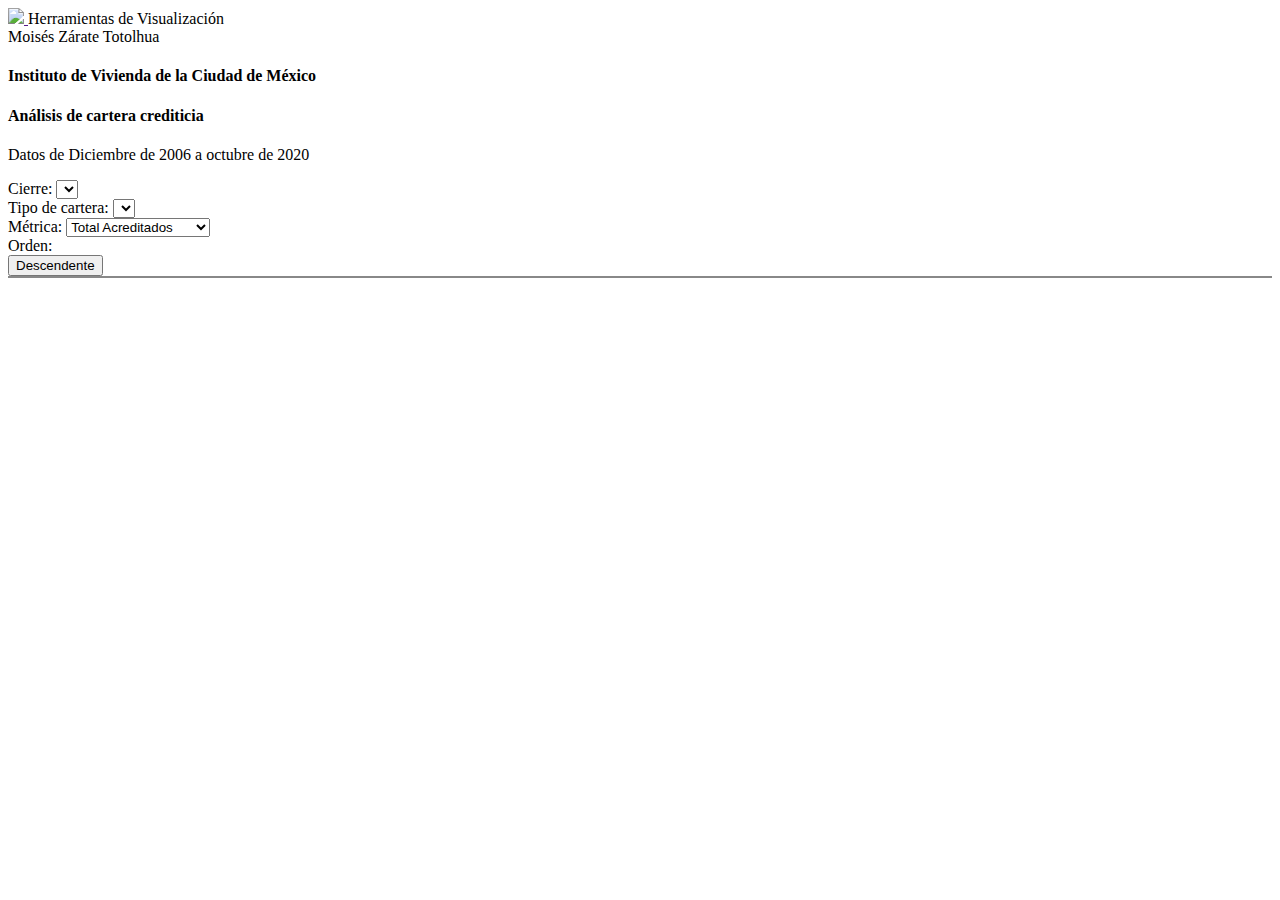
==== 01Tarea/index.html @ cd040b6d "Primera versión de tarea" ====
<!DOCTYPE html>
<html lang="en">
<head>
  <meta charset="UTF-8">
  <meta name="viewport" content="width=device-width, initial-scale=1.0">
  <title>Document</title>
  <link rel="stylesheet" href="https://cdn.jsdelivr.net/npm/bootstrap@4.5.3/dist/css/bootstrap.min.css" integrity="sha384-TX8t27EcRE3e/ihU7zmQxVncDAy5uIKz4rEkgIXeMed4M0jlfIDPvg6uqKI2xXr2" crossorigin="anonymous">
  <link rel="stylesheet" href="/css/styles.css">
</head>
<body>

  <nav class="d-flex jutify-content-between navbar navbar-light bg-light shadow">
    <a href="">
      <img src="https://www.unir.net/wp-content/uploads/2020/03/logo-horizontal-1536x925.png" class="logo">
    </a>
    Herramientas de Visualización <br>
    Moisés Zárate Totolhua

  </nav>

  <div class="container mt-4">

    <div class="row">
      <div class="col-md-12">
        <h4>Instituto de Vivienda de la Ciudad de México</h4>
        <h4>Análisis de cartera crediticia</h4>
        <p>
          Datos de Diciembre de 2006 a octubre de 2020
        </p>
      </div>
    </div>


    <div class="row">
      <div class="col-md-3">
        Cierre:
        <select id="Cierre" class="mr-3 form-control"></select>
      </div>
      <div class="col-md-3">
        Tipo de cartera:        
        <select id="tipoCartera" class="mr-3 form-control" >          
        </select>

      </div>
      <div class="col-md-3">
        Métrica:        
        <select id="metrica" class="mr-3 form-control" >
          <option value="Acreditados">Total Acreditados</option>
          <option value="Morosos">Créditos Morosos</option>
          <option value="MontoMorosos">Monto de Morosidad</option>
        </select>

      </div>
      <div class="col-md-3">
        Orden:    <br>
        <input type="button" value="Descendente" id="btnOrdenar" class="btn btn-info" onclick="cambiaOrden()"></input>
      </div>
      
    </div>

    <div class="row mb-4">
      <div class="col-md-12">
        <div id="graf" class="vizprev"></div>
      </div>
    </div>

    

  </div>

  <script src="/js/d3.js"></script>
  <script src="https://code.jquery.com/jquery-3.5.1.slim.min.js" integrity="sha384-DfXdz2htPH0lsSSs5nCTpuj/zy4C+OGpamoFVy38MVBnE+IbbVYUew+OrCXaRkfj" crossorigin="anonymous"></script>
  <script src="https://cdn.jsdelivr.net/npm/bootstrap@4.5.3/dist/js/bootstrap.bundle.min.js" integrity="sha384-ho+j7jyWK8fNQe+A12Hb8AhRq26LrZ/JpcUGGOn+Y7RsweNrtN/tE3MoK7ZeZDyx" crossorigin="anonymous"></script>

  <script src="app.js"></script>

</body>
</html>
---- css/styles.css ----
.logo {
  height: 100px;
}

.avatar {
  height: 150px;
}

.imgproy {
  height: 75px;
  width: 75px;
  object-fit: cover;
}

.vizprev {
  background-color: #eee;
  border: 1px solid #888;
}

.eje {
  font-family: 'Roboto Condensed';
  font-size: 12px;
}

.titulo-grafica {
  font-family: 'Montserrat';
  font-weight: bold;
  font-size: 20px;
}
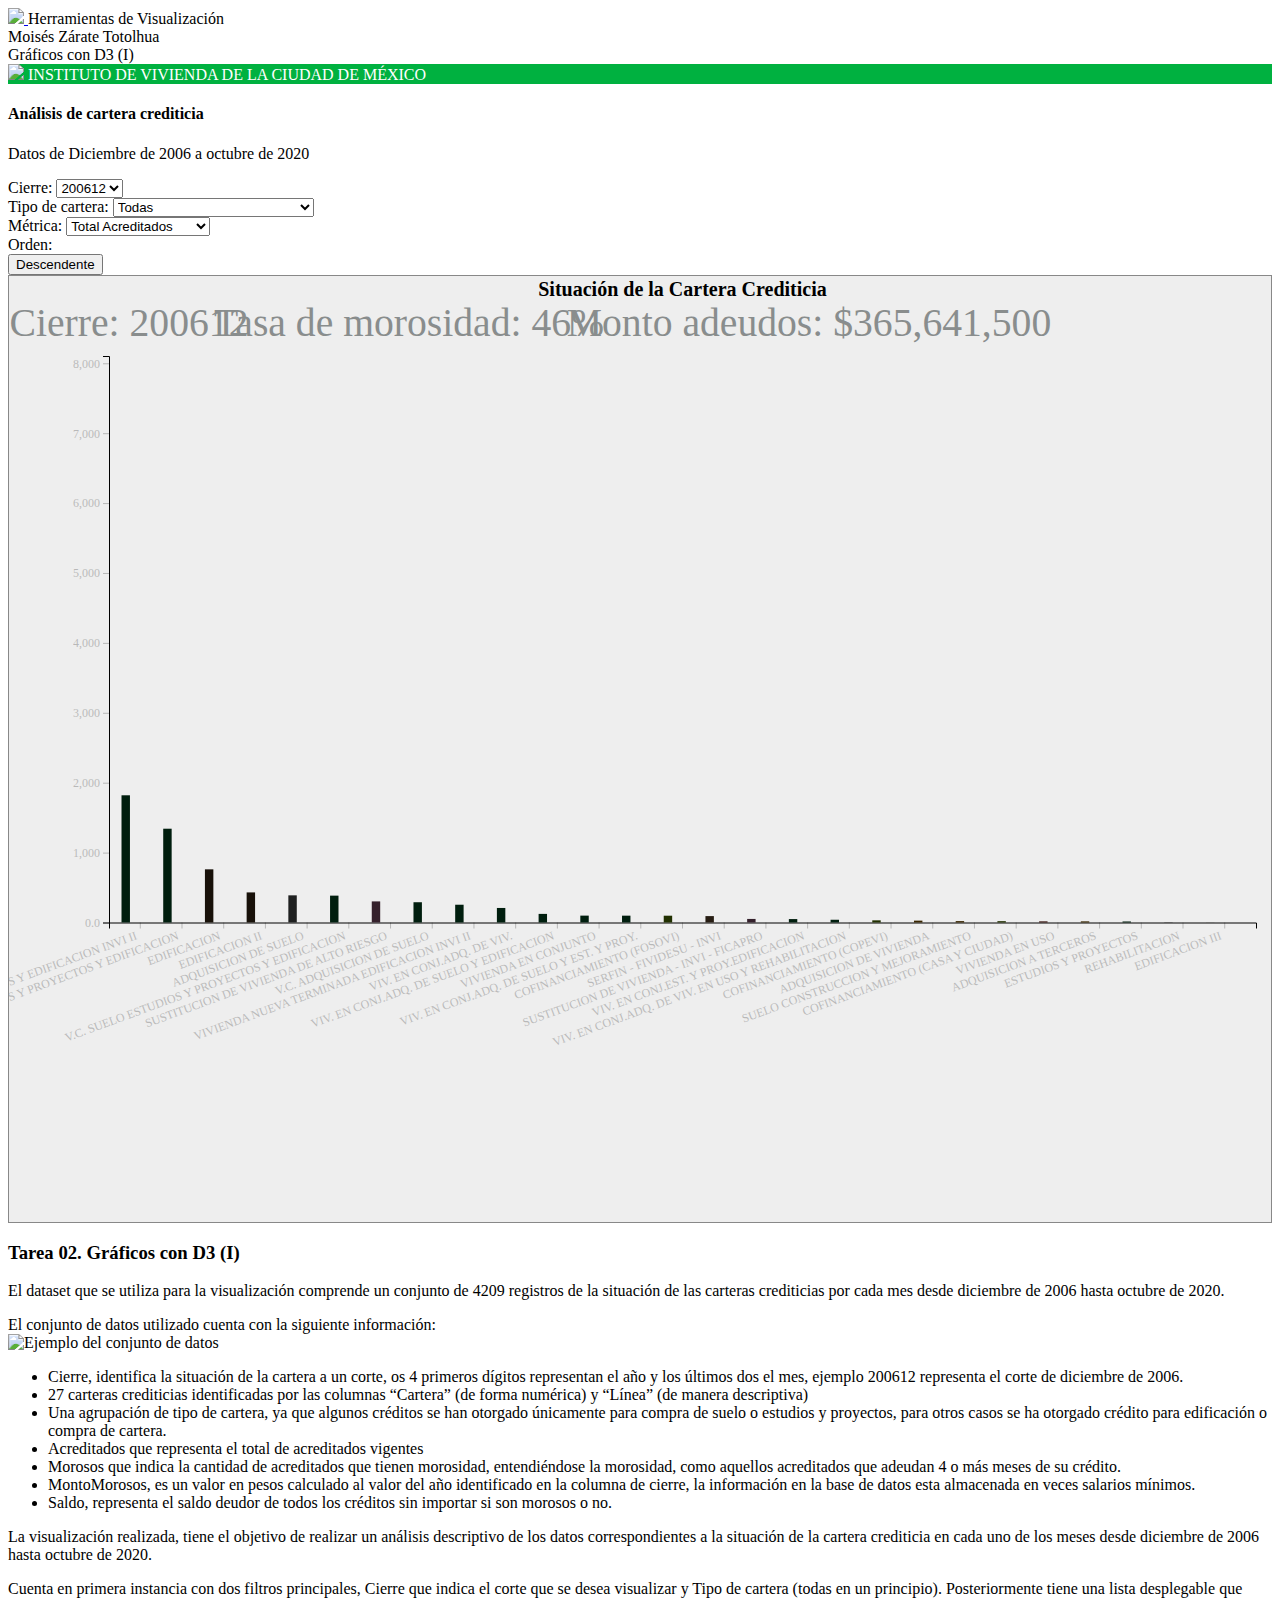
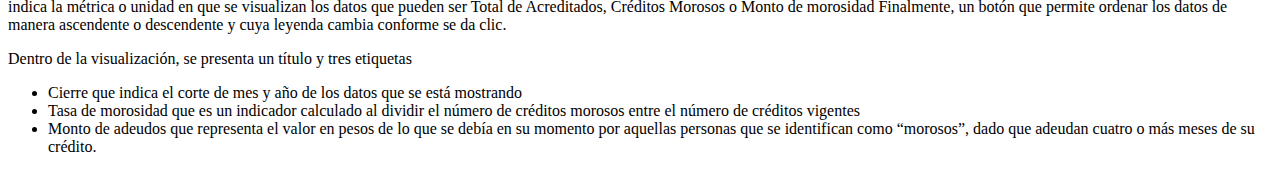
==== commit fb2d0eb6: "Actualización de tarea" ====
--- a/01Tarea/index.html
+++ b/01Tarea/index.html
@@ -1,28 +1,41 @@
 <!DOCTYPE html>
 <html lang="en">
+
 <head>
   <meta charset="UTF-8">
   <meta name="viewport" content="width=device-width, initial-scale=1.0">
-  <title>Document</title>
-  <link rel="stylesheet" href="https://cdn.jsdelivr.net/npm/bootstrap@4.5.3/dist/css/bootstrap.min.css" integrity="sha384-TX8t27EcRE3e/ihU7zmQxVncDAy5uIKz4rEkgIXeMed4M0jlfIDPvg6uqKI2xXr2" crossorigin="anonymous">
+  <title>Moisés Zárate Totolhua - Gráficos con D3 (I) </title>
+
+
+  <link rel="stylesheet" href="https://cdn.jsdelivr.net/npm/bootstrap@4.5.3/dist/css/bootstrap.min.css"
+    integrity="sha384-TX8t27EcRE3e/ihU7zmQxVncDAy5uIKz4rEkgIXeMed4M0jlfIDPvg6uqKI2xXr2" crossorigin="anonymous">
   <link rel="stylesheet" href="/css/styles.css">
 </head>
+
 <body>
 
   <nav class="d-flex jutify-content-between navbar navbar-light bg-light shadow">
-    <a href="">
+    <a href="/index.html">
       <img src="https://www.unir.net/wp-content/uploads/2020/03/logo-horizontal-1536x925.png" class="logo">
     </a>
     Herramientas de Visualización <br>
-    Moisés Zárate Totolhua
+    Moisés Zárate Totolhua <br>
+    Gráficos con D3 (I)
 
   </nav>
 
   <div class="container mt-4">
 
+    <div class="row encabezadoVisualizacion mb-4">
+      <div class="col-md-12" style="color:#FFF">
+        <img src="https://www.invi.cdmx.gob.mx/themes/base/assets/images/logos/Logo_CDMX.png" class="img-responsive">
+        INSTITUTO DE VIVIENDA DE LA CIUDAD DE MÉXICO
+
+      </div>
+    </div>
+
     <div class="row">
-      <div class="col-md-12">
-        <h4>Instituto de Vivienda de la Ciudad de México</h4>
+      <div class="col-md-12 ">
         <h4>Análisis de cartera crediticia</h4>
         <p>
           Datos de Diciembre de 2006 a octubre de 2020
@@ -37,14 +50,14 @@
         <select id="Cierre" class="mr-3 form-control"></select>
       </div>
       <div class="col-md-3">
-        Tipo de cartera:        
-        <select id="tipoCartera" class="mr-3 form-control" >          
+        Tipo de cartera:
+        <select id="tipoCartera" class="mr-3 form-control">
         </select>
 
       </div>
       <div class="col-md-3">
-        Métrica:        
-        <select id="metrica" class="mr-3 form-control" >
+        Métrica:
+        <select id="metrica" class="mr-3 form-control">
           <option value="Acreditados">Total Acreditados</option>
           <option value="Morosos">Créditos Morosos</option>
           <option value="MontoMorosos">Monto de Morosidad</option>
@@ -52,10 +65,10 @@
 
       </div>
       <div class="col-md-3">
-        Orden:    <br>
+        Orden: <br>
         <input type="button" value="Descendente" id="btnOrdenar" class="btn btn-info" onclick="cambiaOrden()"></input>
       </div>
-      
+
     </div>
 
     <div class="row mb-4">
@@ -64,15 +77,105 @@
       </div>
     </div>
 
-    
+    <div class="row mb-4">
+      <div class="col-md-12">
+        <h3>
+            Tarea 02. Gráficos con D3 (I)
+          </h4>
+        <p>
+          El dataset que se utiliza para la visualización comprende un conjunto de 4209 registros de la situación de
+          las carteras crediticias
+          por cada mes desde diciembre de 2006 hasta octubre de 2020.
+        </p>
+        <p>
+          El conjunto de datos utilizado cuenta con la siguiente información:
+          <br>
+          <img src="/img/Tarea02_Img01.png" alt="Ejemplo del conjunto de datos" class="img-responsive" />
+
+        <ul>
+          <li>
+            Cierre, identifica la situación de la cartera a un corte, os 4 primeros dígitos representan el año y los
+            últimos dos el mes,
+            ejemplo 200612 representa el corte de diciembre de 2006.
+          </li>
+          <li>
+            27 carteras crediticias identificadas por las columnas “Cartera” (de forma numérica) y “Línea” (de
+            manera descriptiva)
+          </li>
+          <li>
+            Una agrupación de tipo de cartera, ya que algunos créditos se han otorgado únicamente para compra de
+            suelo o estudios y proyectos, para otros casos se ha otorgado crédito para edificación o compra de
+            cartera.
+          </li>
+          <li>
+            Acreditados que representa el total de acreditados vigentes
+          </li>
+          <li>
+            Morosos que indica la cantidad de acreditados que tienen morosidad, entendiéndose la morosidad, como
+            aquellos acreditados que adeudan 4 o más meses de su crédito.
+          </li>
+          <li>
+            MontoMorosos, es un valor en pesos calculado al valor del año identificado en la columna de cierre, la
+            información en la base de datos esta almacenada en veces salarios mínimos.
+          </li>
+          <li>
+            Saldo, representa el saldo deudor de todos los créditos sin importar si son morosos o no.
+          </li>
+        </ul>
+
+        </p>
+
+        <p>
+          La visualización realizada, tiene el objetivo de realizar un análisis descriptivo de los datos
+          correspondientes a
+          la situación de la cartera crediticia en cada uno de los meses desde diciembre de 2006 hasta octubre de 2020.
+        </p>
+
+        <p>
+          Cuenta en primera instancia con dos filtros principales, Cierre que indica el corte que se desea visualizar y
+          Tipo de cartera (todas en un principio).
+          Posteriormente tiene una lista desplegable que indica la métrica o unidad en que se visualizan los datos que
+          pueden ser Total de Acreditados, Créditos Morosos o Monto de morosidad
+          Finalmente, un botón que permite ordenar los datos de manera ascendente o descendente y cuya leyenda cambia
+          conforme se da clic.
+
+        </p>
+
+        <p>
+          Dentro de la visualización, se presenta un título y tres etiquetas
+        <ul>
+          <li>
+            Cierre que indica el corte de mes y año de los datos que se está mostrando
+          </li>
+          <li>
+            Tasa de morosidad que es un indicador calculado al dividir el número de créditos morosos entre el número de
+            créditos vigentes
+          </li>
+          <li>
+            Monto de adeudos que representa el valor en pesos de lo que se debía en su momento por aquellas personas que
+            se
+            identifican como “morosos”, dado que adeudan cuatro o más meses de su crédito.
+          </li>
+        </ul>
+        </p>
+
+
+
+      </div>
+    </div>
 
   </div>
 
   <script src="/js/d3.js"></script>
-  <script src="https://code.jquery.com/jquery-3.5.1.slim.min.js" integrity="sha384-DfXdz2htPH0lsSSs5nCTpuj/zy4C+OGpamoFVy38MVBnE+IbbVYUew+OrCXaRkfj" crossorigin="anonymous"></script>
-  <script src="https://cdn.jsdelivr.net/npm/bootstrap@4.5.3/dist/js/bootstrap.bundle.min.js" integrity="sha384-ho+j7jyWK8fNQe+A12Hb8AhRq26LrZ/JpcUGGOn+Y7RsweNrtN/tE3MoK7ZeZDyx" crossorigin="anonymous"></script>
+  <script src="https://code.jquery.com/jquery-3.5.1.slim.min.js"
+    integrity="sha384-DfXdz2htPH0lsSSs5nCTpuj/zy4C+OGpamoFVy38MVBnE+IbbVYUew+OrCXaRkfj"
+    crossorigin="anonymous"></script>
+  <script src="https://cdn.jsdelivr.net/npm/bootstrap@4.5.3/dist/js/bootstrap.bundle.min.js"
+    integrity="sha384-ho+j7jyWK8fNQe+A12Hb8AhRq26LrZ/JpcUGGOn+Y7RsweNrtN/tE3MoK7ZeZDyx"
+    crossorigin="anonymous"></script>
 
   <script src="app.js"></script>
 
 </body>
+
 </html>--- a/css/styles.css
+++ b/css/styles.css
@@ -20,6 +20,7 @@
 .eje {
   font-family: 'Roboto Condensed';
   font-size: 12px;
+  
 }
 
 .titulo-grafica {
@@ -27,3 +28,7 @@
   font-weight: bold;
   font-size: 20px;
 }
+
+.encabezadoVisualizacion{
+  background-color: #00b140;
+}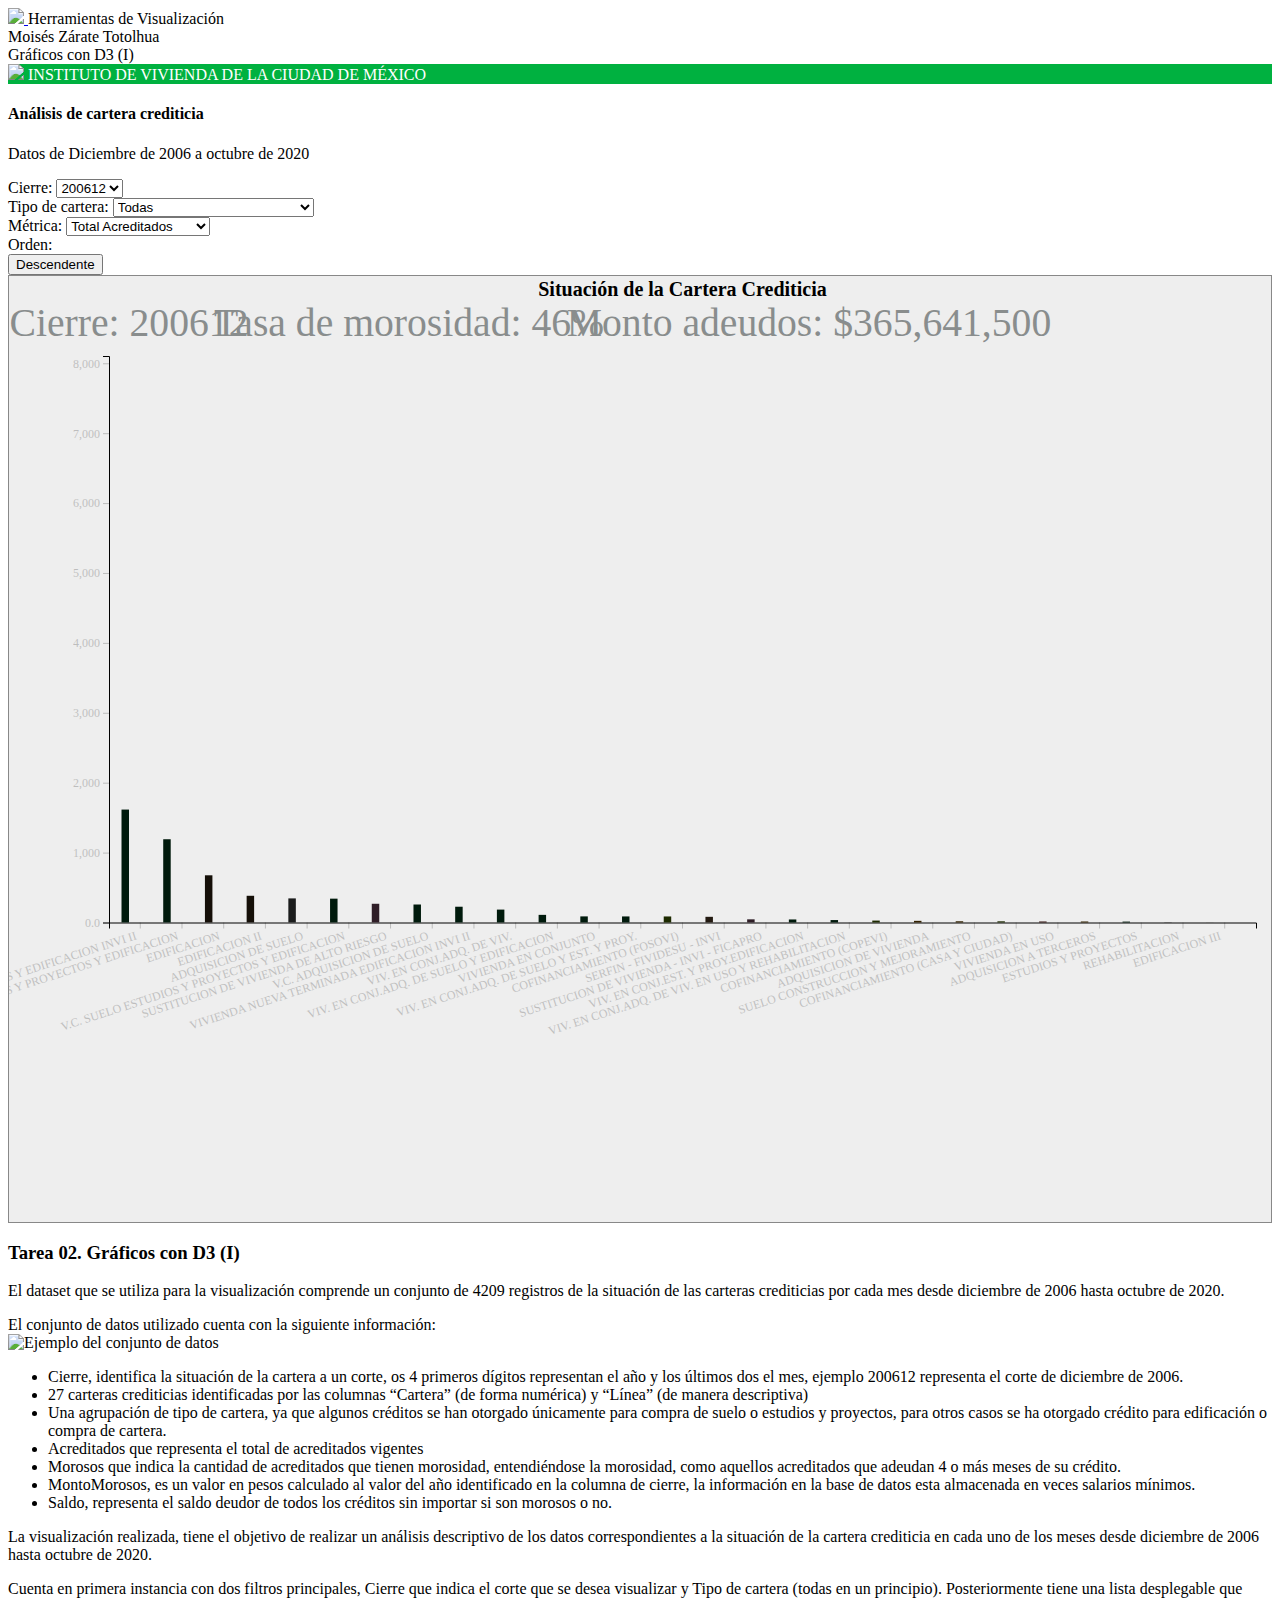
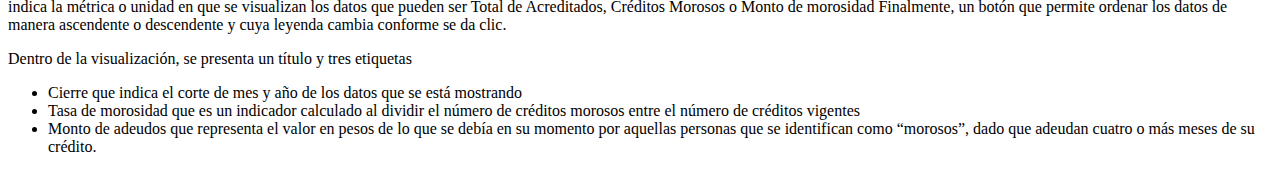
==== commit 87135f8a: "Actualización deimagen" ====
--- a/01Tarea/index.html
+++ b/01Tarea/index.html
@@ -90,7 +90,7 @@
         <p>
           El conjunto de datos utilizado cuenta con la siguiente información:
           <br>
-          <img src="/img/Tarea02_Img01.png" alt="Ejemplo del conjunto de datos" class="img-responsive" />
+          <img src="/img/Tarea02_Img02.png" alt="Ejemplo del conjunto de datos" class="img-responsive" />
 
         <ul>
           <li>
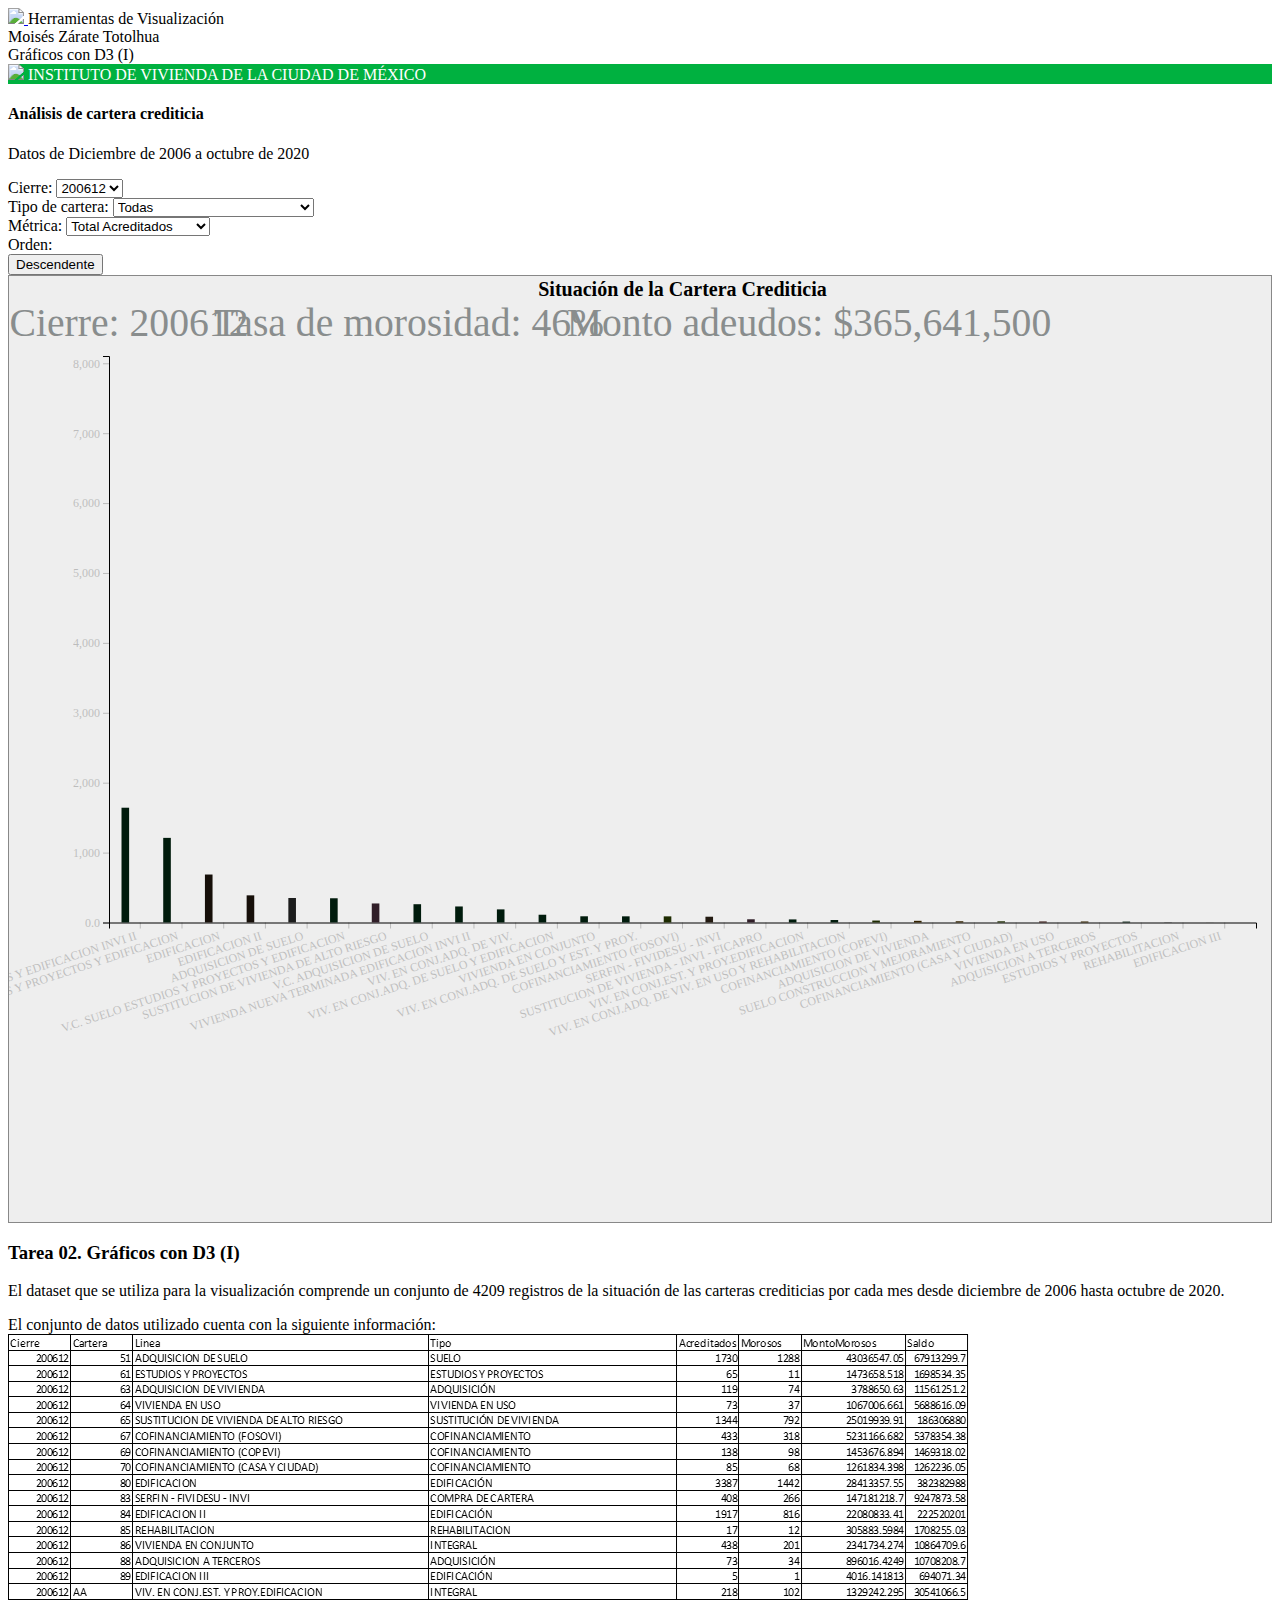
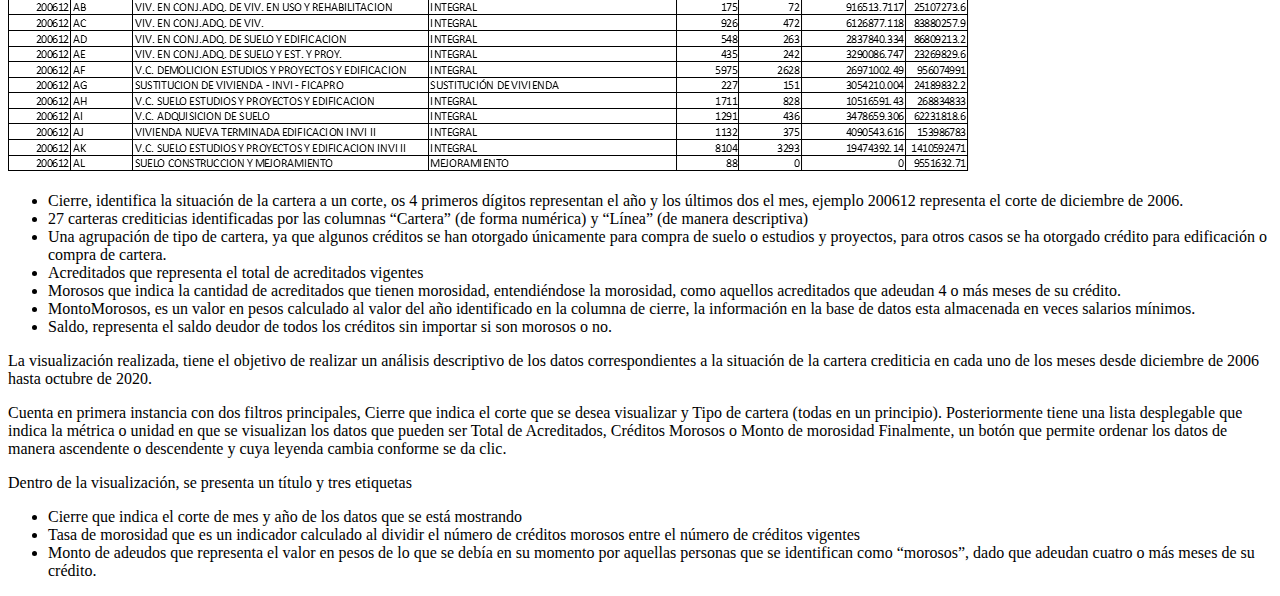
==== commit d76bbb7b: "Update index.html" ====
--- a/01Tarea/index.html
+++ b/01Tarea/index.html
@@ -90,7 +90,7 @@
         <p>
           El conjunto de datos utilizado cuenta con la siguiente información:
           <br>
-          <img src="/img/Tarea02_Img02.png" alt="Ejemplo del conjunto de datos" class="img-responsive" />
+          <img src="/img/Tarea02_img02.png" alt="Ejemplo del conjunto de datos." class="img-responsive" />
 
         <ul>
           <li>
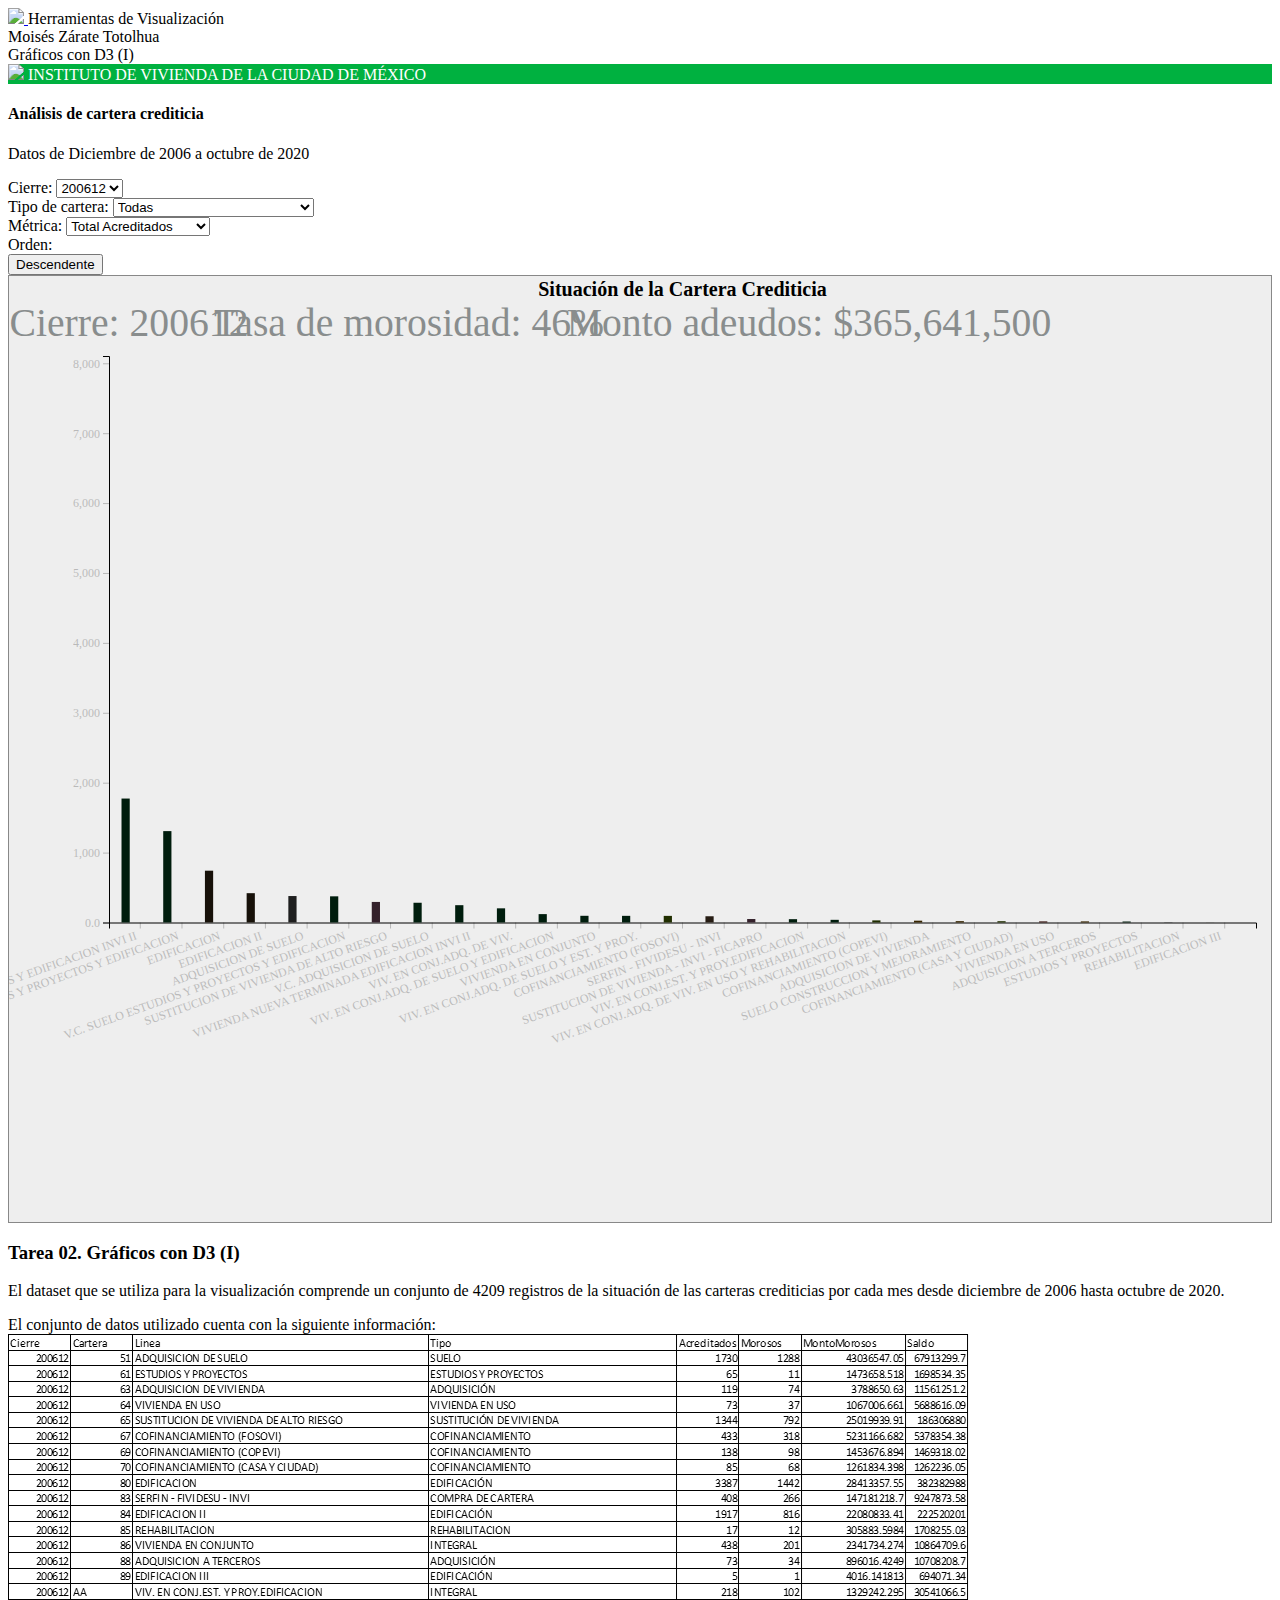
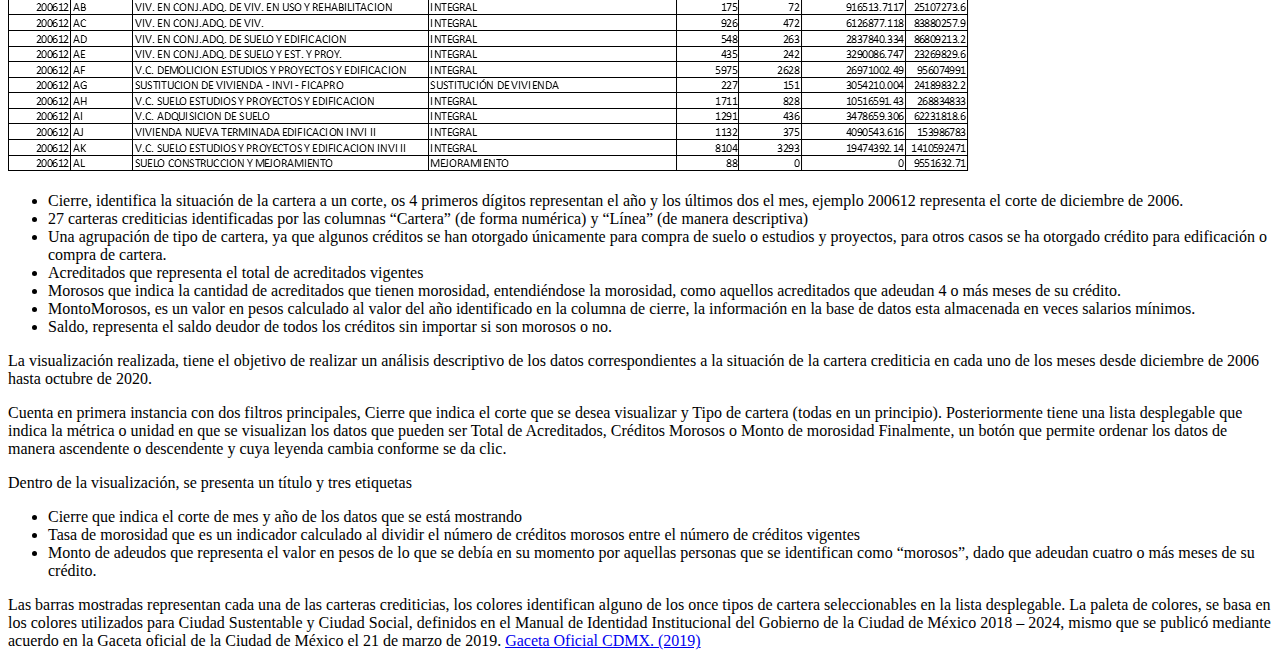
==== commit 2c410779: "Update index.html" ====
--- a/01Tarea/index.html
+++ b/01Tarea/index.html
@@ -159,7 +159,13 @@
         </ul>
         </p>
 
-
+<p>
+  Las barras mostradas representan cada una de las carteras crediticias, los colores identifican alguno de los once tipos de cartera 
+  seleccionables en la lista desplegable. La paleta de colores, se basa en los colores utilizados para Ciudad Sustentable y Ciudad Social, 
+  definidos en el Manual de Identidad Institucional del Gobierno de la Ciudad de México 2018 – 2024, 
+  mismo que se publicó mediante acuerdo en la Gaceta oficial de la Ciudad de México el 21 de marzo de 2019. 
+  <a href="https://data.consejeria.cdmx.gob.mx/portal_old/uploads/gacetas/fa597c60792082904cd6dbc497edcedb.pdf" target="_blank">Gaceta Oficial CDMX. (2019)</a> 
+</p>
 
       </div>
     </div>
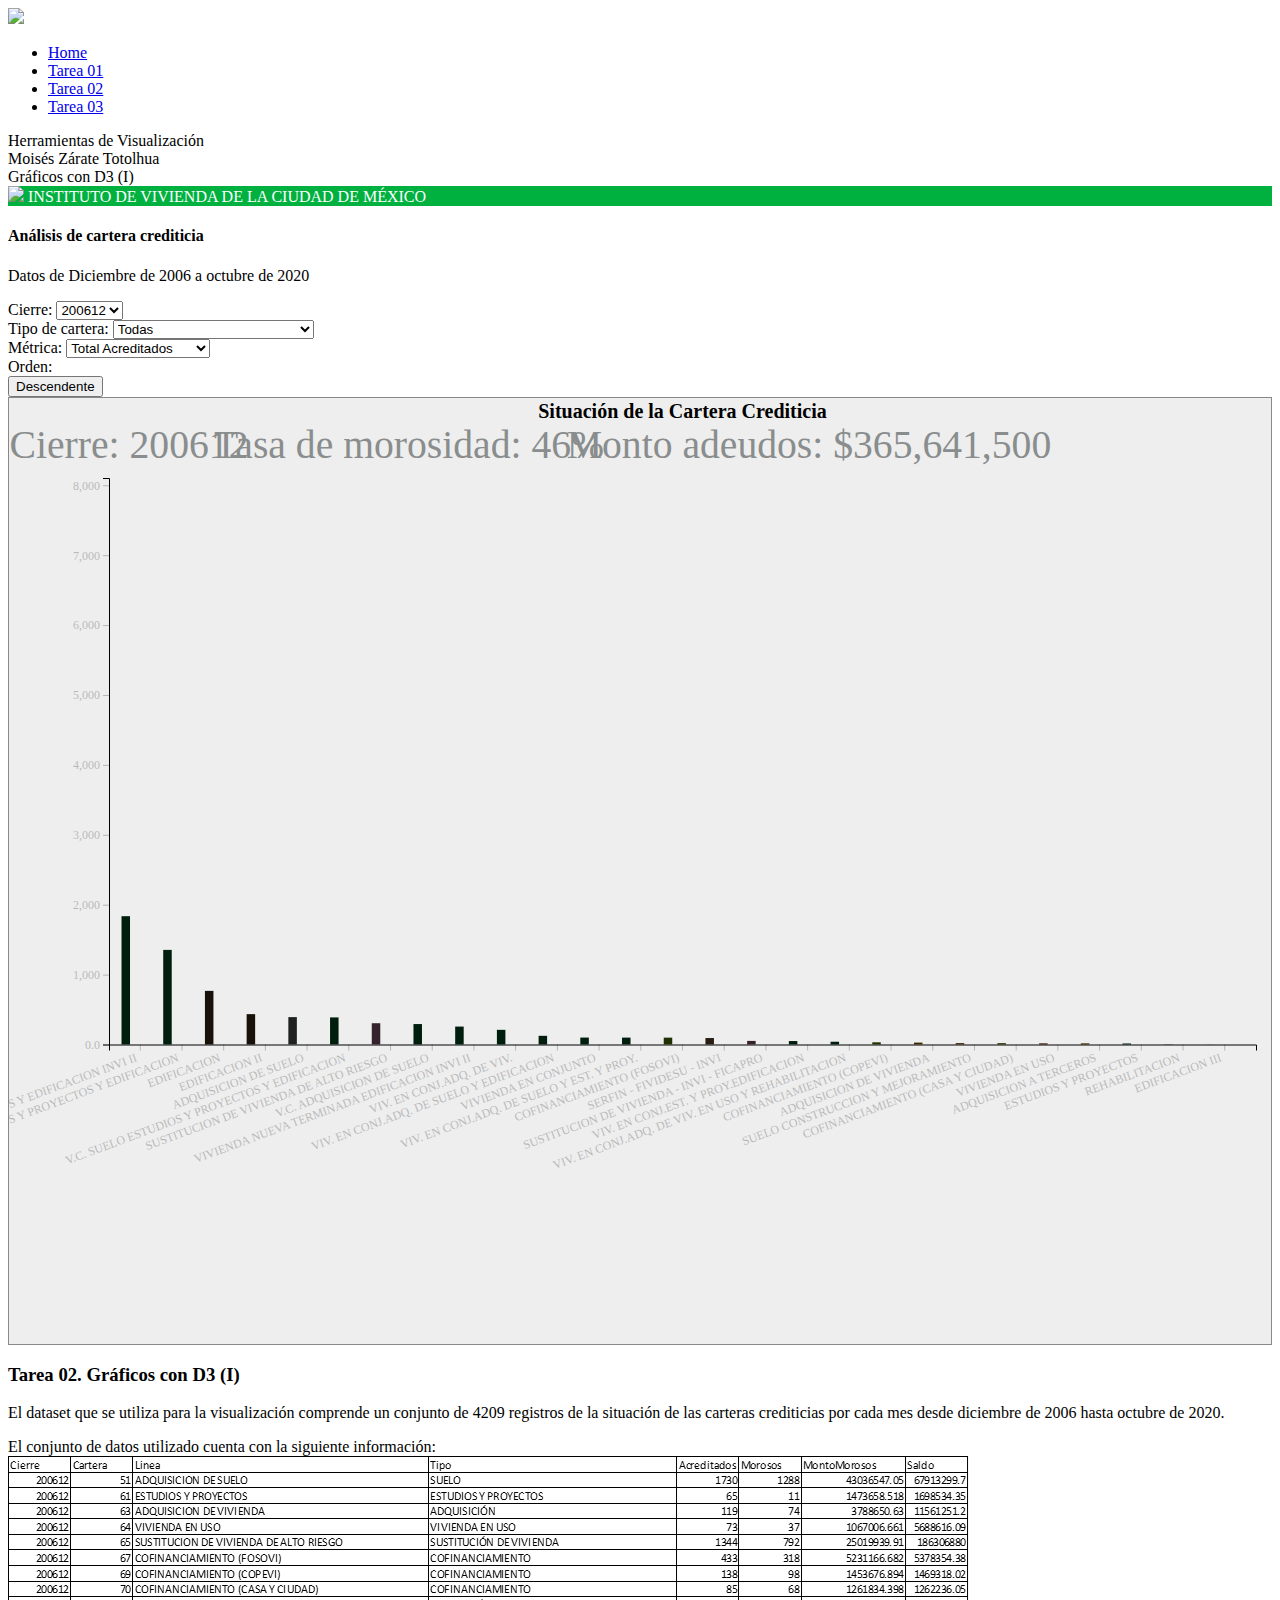
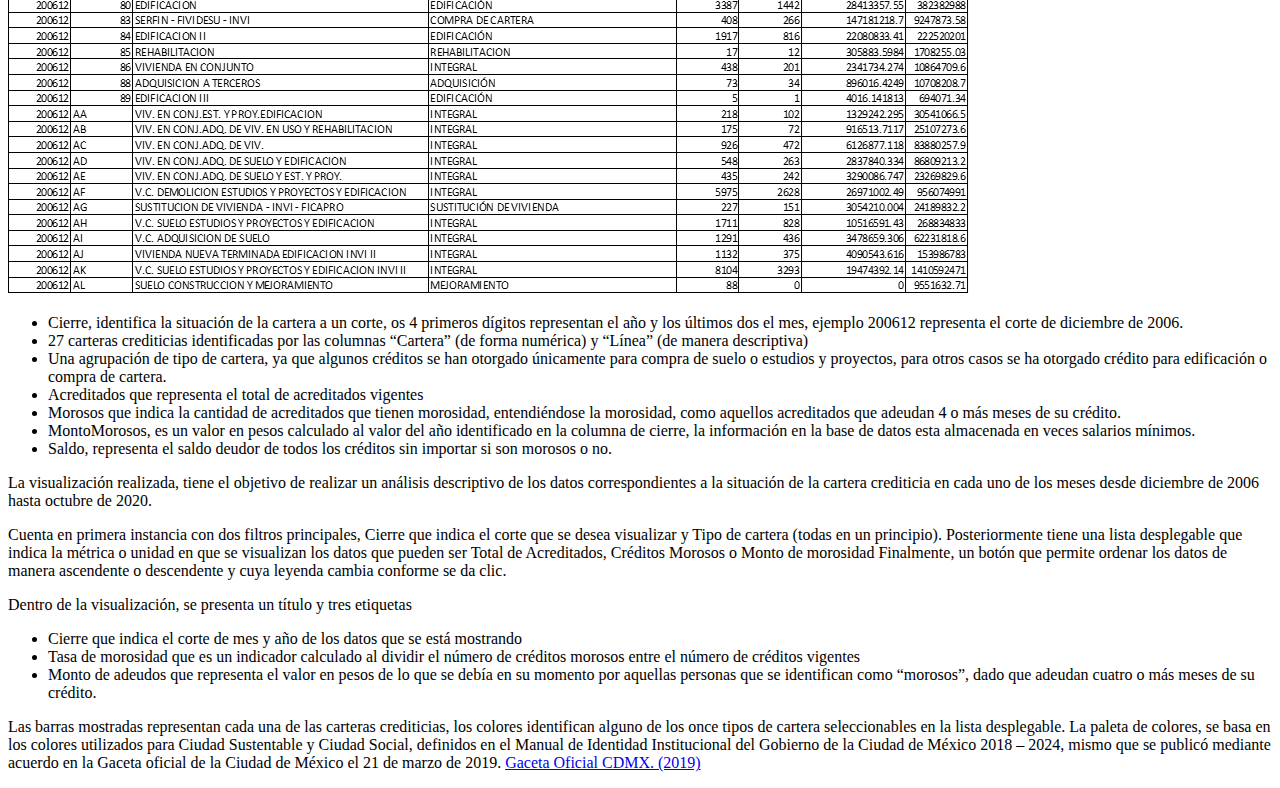
==== commit b2d06aa3: "Update index.html" ====
--- a/01Tarea/index.html
+++ b/01Tarea/index.html
@@ -15,9 +15,27 @@
 <body>
 
   <nav class="d-flex jutify-content-between navbar navbar-light bg-light shadow">
+
+
     <a href="/index.html">
       <img src="https://www.unir.net/wp-content/uploads/2020/03/logo-horizontal-1536x925.png" class="logo">
     </a>
+
+    <ul class="nav nav-tabs">
+      <li class="nav-item">
+        <a class="nav-link" href="/index.html">Home</a>
+      </li>
+      <li class="nav-item">
+        <a class="nav-link" href="/pdfs/Trabajo01-visualizando-nuestro-primer-dataset.pdf" target="_blank">Tarea 01 </a>
+      </li>
+      <li class="nav-item">
+        <a class="nav-link active" href="index.html">Tarea 02</a>
+      </li>
+      <li class="nav-item">
+        <a class="nav-link disabled" href="#">Tarea 03</a>
+      </li>
+    </ul>
+    
     Herramientas de Visualización <br>
     Moisés Zárate Totolhua <br>
     Gráficos con D3 (I)
@@ -26,6 +44,9 @@
 
   <div class="container mt-4">
 
+   
+
+    
     <div class="row encabezadoVisualizacion mb-4">
       <div class="col-md-12" style="color:#FFF">
         <img src="https://www.invi.cdmx.gob.mx/themes/base/assets/images/logos/Logo_CDMX.png" class="img-responsive">
@@ -33,6 +54,7 @@
 
       </div>
     </div>
+
 
     <div class="row">
       <div class="col-md-12 ">
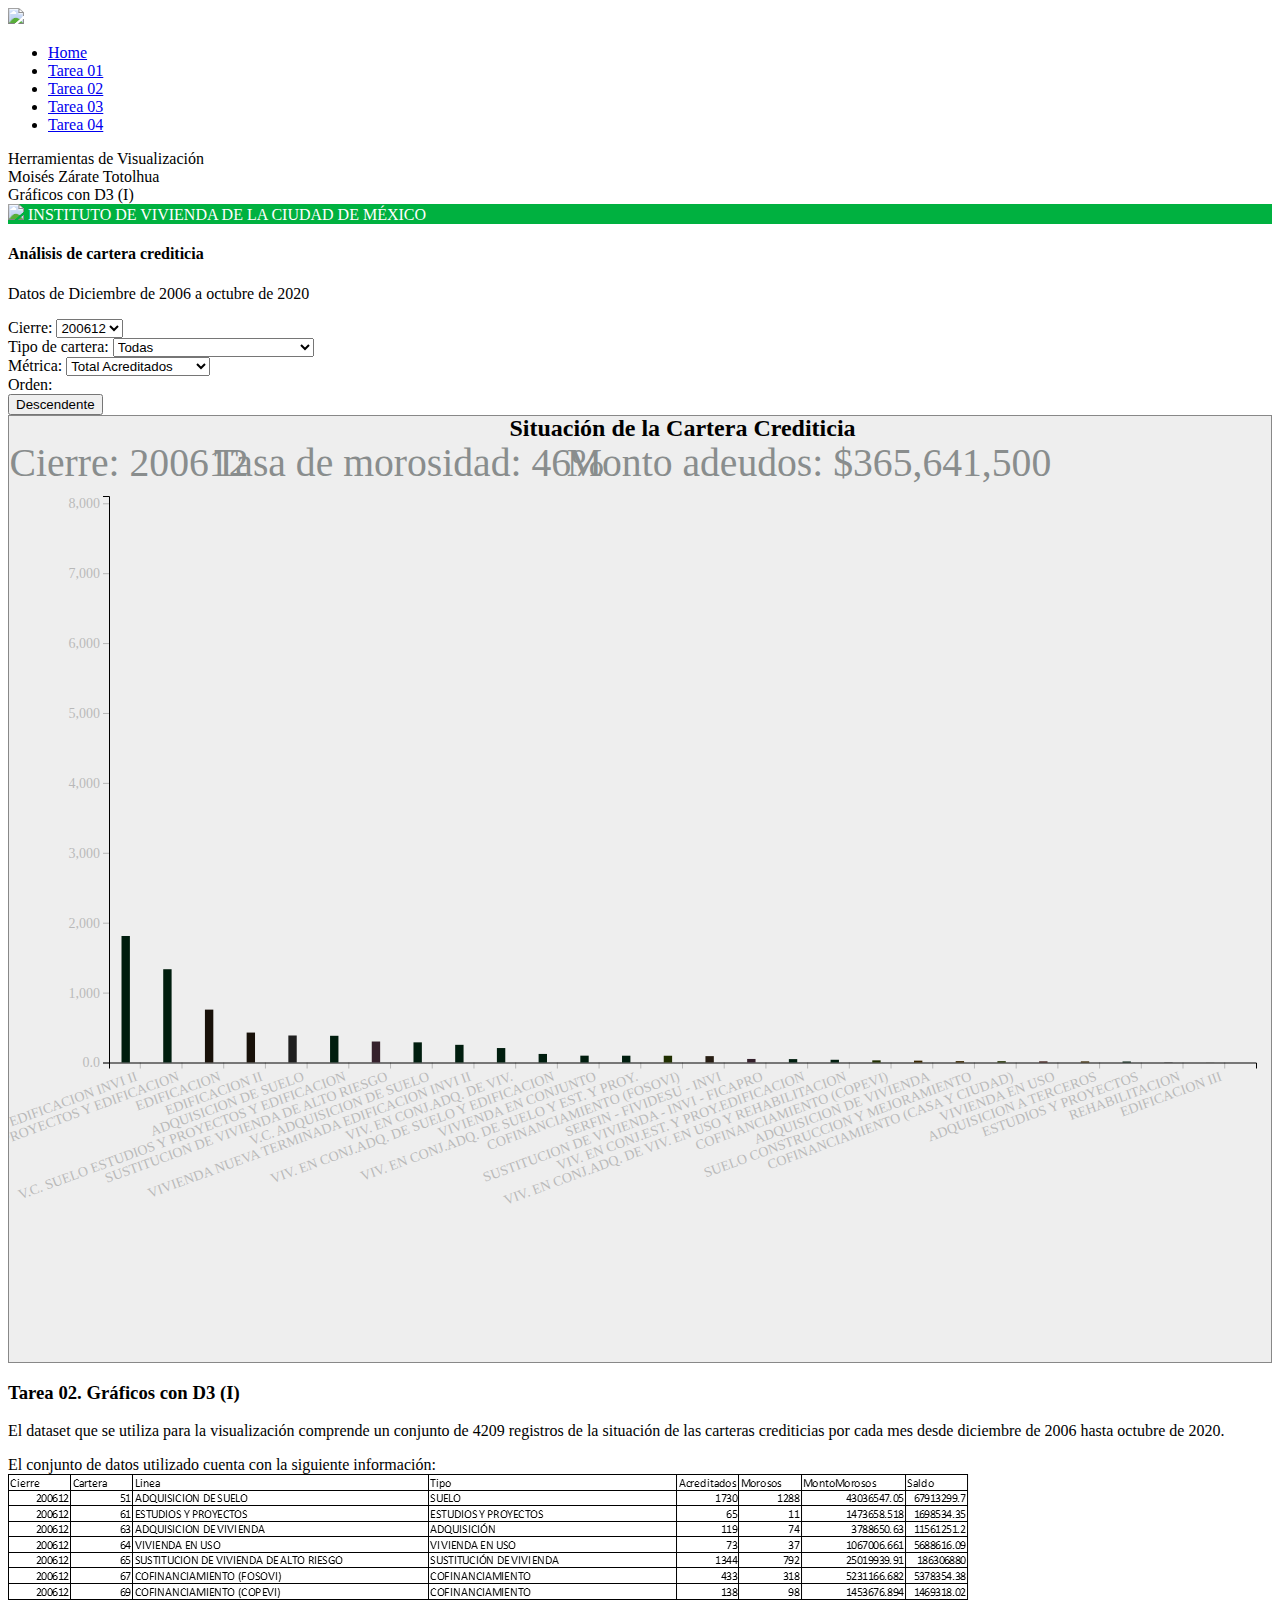
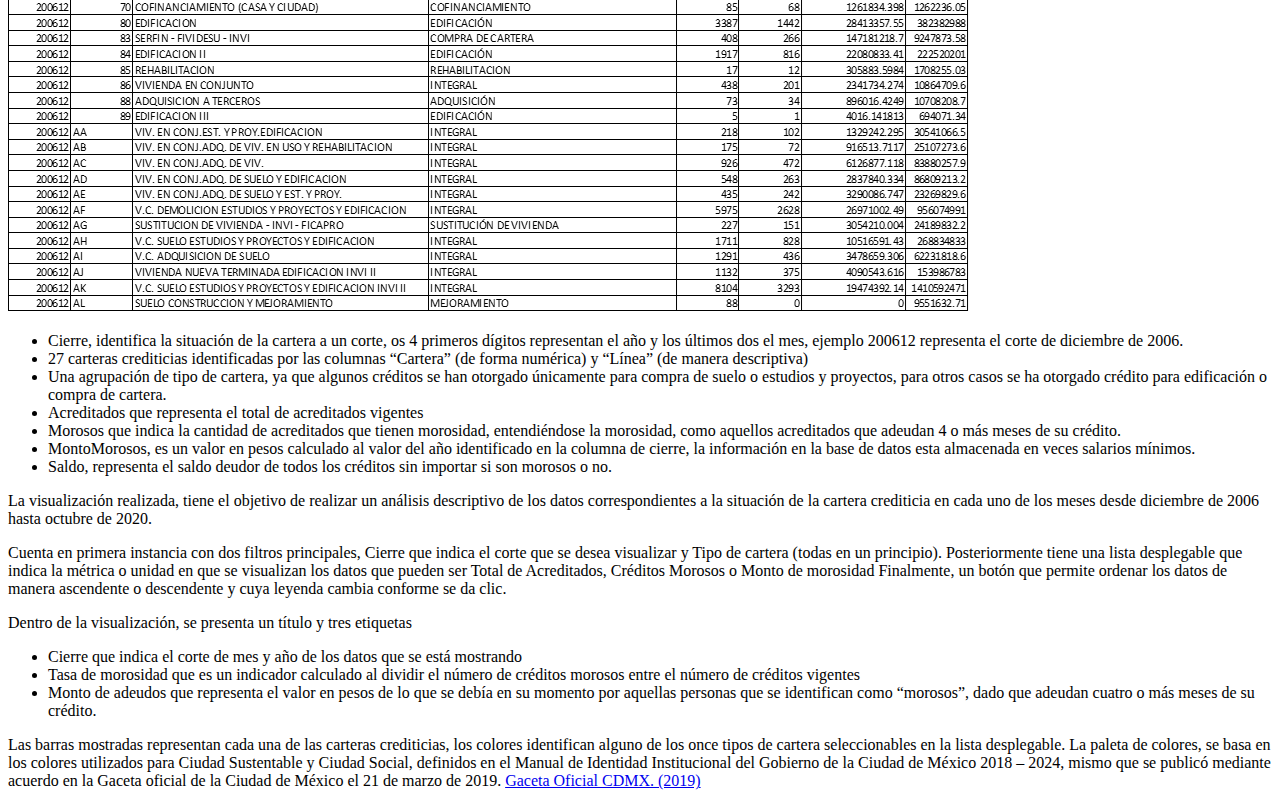
==== commit 6cb1d435: "Tarea 04" ====
--- a/01Tarea/index.html
+++ b/01Tarea/index.html
@@ -29,10 +29,13 @@
         <a class="nav-link" href="/pdfs/Trabajo01-visualizando-nuestro-primer-dataset.pdf" target="_blank">Tarea 01 </a>
       </li>
       <li class="nav-item">
-        <a class="nav-link active" href="index.html">Tarea 02</a>
-      </li>
-      <li class="nav-item">
-        <a class="nav-link disabled" href="#">Tarea 03</a>
+        <a class="nav-link active " href="/01Tarea/index.html">Tarea 02</a>
+      </li>
+      <li class="nav-item">
+        <a class="nav-link " href="/02Tarea/index.html">Tarea 03</a>
+      </li>
+      <li class="nav-item">
+        <a class="nav-link " href="/03Tarea/index.html">Tarea 04</a>
       </li>
     </ul>
     
@@ -44,9 +47,6 @@
 
   <div class="container mt-4">
 
-   
-
-    
     <div class="row encabezadoVisualizacion mb-4">
       <div class="col-md-12" style="color:#FFF">
         <img src="https://www.invi.cdmx.gob.mx/themes/base/assets/images/logos/Logo_CDMX.png" class="img-responsive">
--- a/css/styles.css
+++ b/css/styles.css
@@ -19,16 +19,25 @@
 
 .eje {
   font-family: 'Roboto Condensed';
-  font-size: 12px;
-  
+  font-size: 14px;
 }
 
 .titulo-grafica {
   font-family: 'Montserrat';
   font-weight: bold;
-  font-size: 20px;
+  font-size: 24px;
 }
 
 .encabezadoVisualizacion{
   background-color: #00b140;
-}+}
+
+
+.ejes line {
+  stroke: #bbbbbb;
+  stroke-width: 1px;
+}
+
+.slider {
+  width: 100%;
+}
